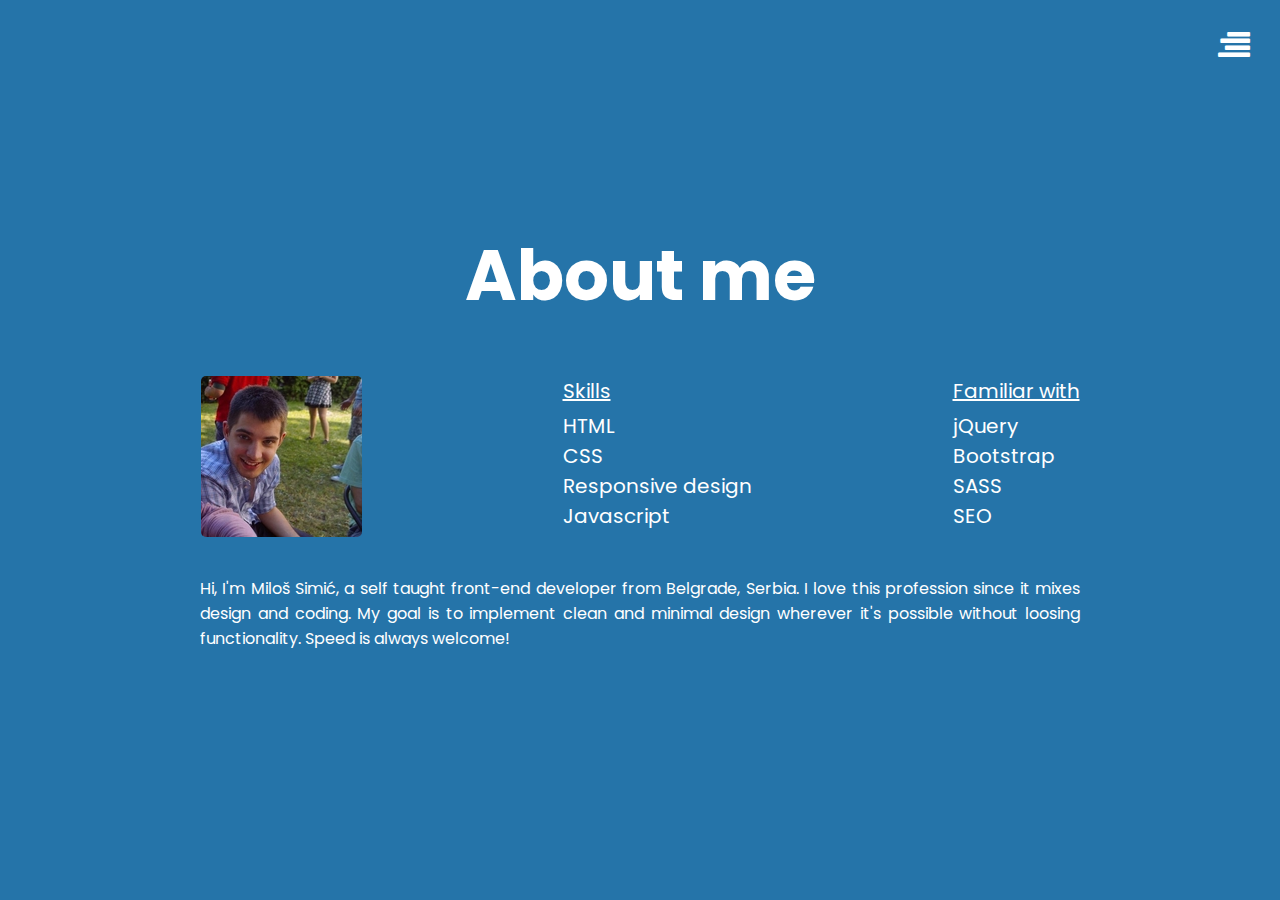
==== about.html @ 6d7745ae "Update about.html" ====
<!DOCTYPE html>
<html>
    <head>
        <title>Miloš Simić</title>
        <meta charset="utf-8">
        <link href="assets/css/style.css" type="text/css" rel="stylesheet">
        <link href="https://maxcdn.bootstrapcdn.com/font-awesome/4.7.0/css/font-awesome.min.css" rel="stylesheet">
        <meta name="viewport" content="width=device-width, initial-scale=1.0">
    </head>
    
    <body>
        <section class="about">
            <i class="fa fa-align-right fa-2x" aria-hidden="true" id="menu-open"></i>
            <h1>About me</h1>
            <div class="about-content">
                <div><img src = "assets/pictures/ja.png"></div>
                <div class="list-1"><span>Skills</span><br>
                    <ul>
                        <li>HTML</li>
                        <li>CSS</li>
                        <li>Responsive design</li>
                        <li>Javascript</li>
                    </ul>
                </div>
                <div class="list-2"><span>Familiar with</span><br>
                    <ul>
                        <li>jQuery</li>
                        <li>Bootstrap</li>
                        <li>SASS</li>
                        <li>SEO</li>
                    </ul>
                </div>
            </div>
            <div class="about-me">
                <p>Hi, I'm Miloš Simić, a self taught front-end developer from Belgrade, Serbia. I love this profession since it mixes design and coding. My goal is to implement clean and minimal design wherever it's possible without loosing functionality. Speed is always welcome!</p>
            </div>
        </section>
        
        <section class="menu">
            <i class="fa fa-times fa-3x" aria-hidden="true" id="menu-close"></i>
            <a class="menu-el-style" href="index.html">Home</a>
            <a class="menu-el-style" href="projects.html">Projects</a>
            <a class="menu-el-style" href="about.html">About</a>
            <a class="menu-el-style" href="contact.html">Contact</a>
        </section>
        
        <!--Include later in head, change JS-->
        <script src="assets/js/about.js"></script>
    </body>
</html>
---- assets/css/style.css ----
@import url('https://fonts.googleapis.com/css?family=Poppins');

body {
    margin: 0;
    font-family: 'Poppins', sans-serif;
}

a {
    color: #364d62;
    text-decoration: none;
}
 
a:visited {
    color: #364d62;
}

/*LANDING PAGE*/
.landing {
    display: flex;
    flex-direction: column;
    justify-content: center;
    text-align: center;
    min-height: 100vh;
    background-color: #dce2e3;
    color: #364d62;
    
    animation: fadeIn;
    animation-duration: 0.5s;
    animation-delay: 0s;
    animation-timing-function: ease-in;
    animation-fill-mode: forwards;
}

h1 {
    font-size: 70px;
    margin-top: -10px;
    text-align: center;
}

.title {
    font-size: 40px;
    margin-top: -1em;
}

hr {
    border: 0;
    border-bottom: 2px solid #ff636f;
    padding: 0 300px;
}

i {
    color: #364d62;
}

@media only screen and (max-width: 992px) {
    h1 {
        font-size: 50px;
    }
    
    .title {
        font-size: 35px;
    }
    
    hr {
        padding: 0 250px;
    }
}

@media only screen and (max-width: 600px) {
    h1 {
        font-size: 40px;
    }
    
    .title {
        font-size: 25px;
    }
    
    hr {
        padding: 0 150px;
    }
}

/*MENU BUTTONS*/
#menu-open {
    position: absolute;
    top: 30px;
    right: 30px;
    cursor: pointer;
}

#menu-close {
    position: absolute;
    top: 30px;
    right: 30px;
    cursor: pointer;
}

/*MENU*/
.menu {
    display: none;
    flex-direction: column;
    justify-content: center;
    text-align: center;
    min-height: 100vh;
    background-color: #ff636f;
    color: #364d62;
    
    animation: fadeIn;
    animation-duration: 0.5s;
    animation-delay: 0s;
    cubic-bezier(0.785, 0.135, 0.15, 0.86);
    animation-fill-mode: forwards;
}

.menu-el-style {
    font-size: 30px;
}

.menu-el-style:hover {
    color: #dce2e3;
    transition-timing-function: ease-in;
    transition-duration: 0.2s;
}

/*ABOUT*/
.about {
    display: flex;
    flex-direction: column;
    justify-content: center;
    min-height: 100vh;
    color: #fff;
    background-color: #2574A9;
    
    animation: fadeIn;
    animation-duration: 0.5s;
    animation-delay: 0s;
    animation-timing-function: ease-in;
    animation-fill-mode: forwards;
}

.about #menu-open {
    position: absolute;
    top: 30px;
    right: 30px;
    cursor: pointer;
    color: #fff;
}

.about-content {
    display: flex;
    flex-direction: row;
    justify-content: space-around;
    font-size: 20px;
}

ul {
    list-style: none;
    margin: 0;
    margin-top: 5px;
    padding: 0;
}

span {
    text-align: center;
    font-weight: ;
    text-decoration: underline;
}

img {
    max-width: 100%;
    border-radius: 5px;
}

.about-me {
    margin-top: 15px;
    padding: 0 40px;
    text-align: justify;
}

@media only screen and (max-width: 600px) {
    .about-content {
        flex-direction: column;
        align-content: center;
        text-align: center;
    }
    
    .about h1 {
        margin-top: 80px;
    }
    
    .list-1 {
        margin-top: 30px;
    }
    
    .list-2 {
        margin-top: 30px;
    }
}

@media only screen and (min-width: 800px) {
    .about-me {
        padding: 0 50px;
    }
    
    .about {
        padding: 0;
    }
}

@media only screen and (min-width: 992px) {
    .about-me {
        padding: 0 100px;
    }
    
    .about {
        padding: 0 100px;
    }
}

@media only screen and (min-width: 1360px) {
    .about-me {
        padding: 0 40px;
    }
    
    .about {
        padding: 0 300px;
    }
}

/*PROJECTS*/
.projects {
    display: flex;
    flex-direction: column;
    justify-content: center;
    min-height: 100vh;
    background-color: #F4D03F;
    color: #364d62;
    padding: 30px;
    
    animation: fadeIn;
    animation-duration: 0.5s;
    animation-delay: 0s;
    animation-timing-function: ease-in;
    animation-fill-mode: forwards;
}

.project-list {
    display: flex;
    flex-direction: row;
    flex-wrap: wrap;
    justify-content: center; 
}

.project-list div {
    flex-basis: 30%;
    padding: 10px;
}

figcaption {
    text-align: center;
}

@media only screen and (max-width: 800px) {
    .project-list div {
        flex-basis: 100%;
    }
    
    .projects h1 {
        margin-top: 50px;
    }
}

@media only screen and (max-width: 600px) {
    
}

/*CONTACT*/
.contact {
    display: flex;
    flex-direction: column;
    min-height: 100vh;
    justify-content: center;
    text-align: center;
    background-color: #91b496;
    color: #fff;
    
    animation: fadeIn;
    animation-duration: 0.5s;
    animation-delay: 0s;
    animation-timing-function: ease-in;
    animation-fill-mode: forwards;
}

.contact #menu-open {
    position: absolute;
    top: 30px;
    right: 30px;
    cursor: pointer;
    color: #fff;
}

@keyframes fadeIn {
    0% {
        opacity: 0;
    }
    
    100% {
        opacity: 1;
    }
}
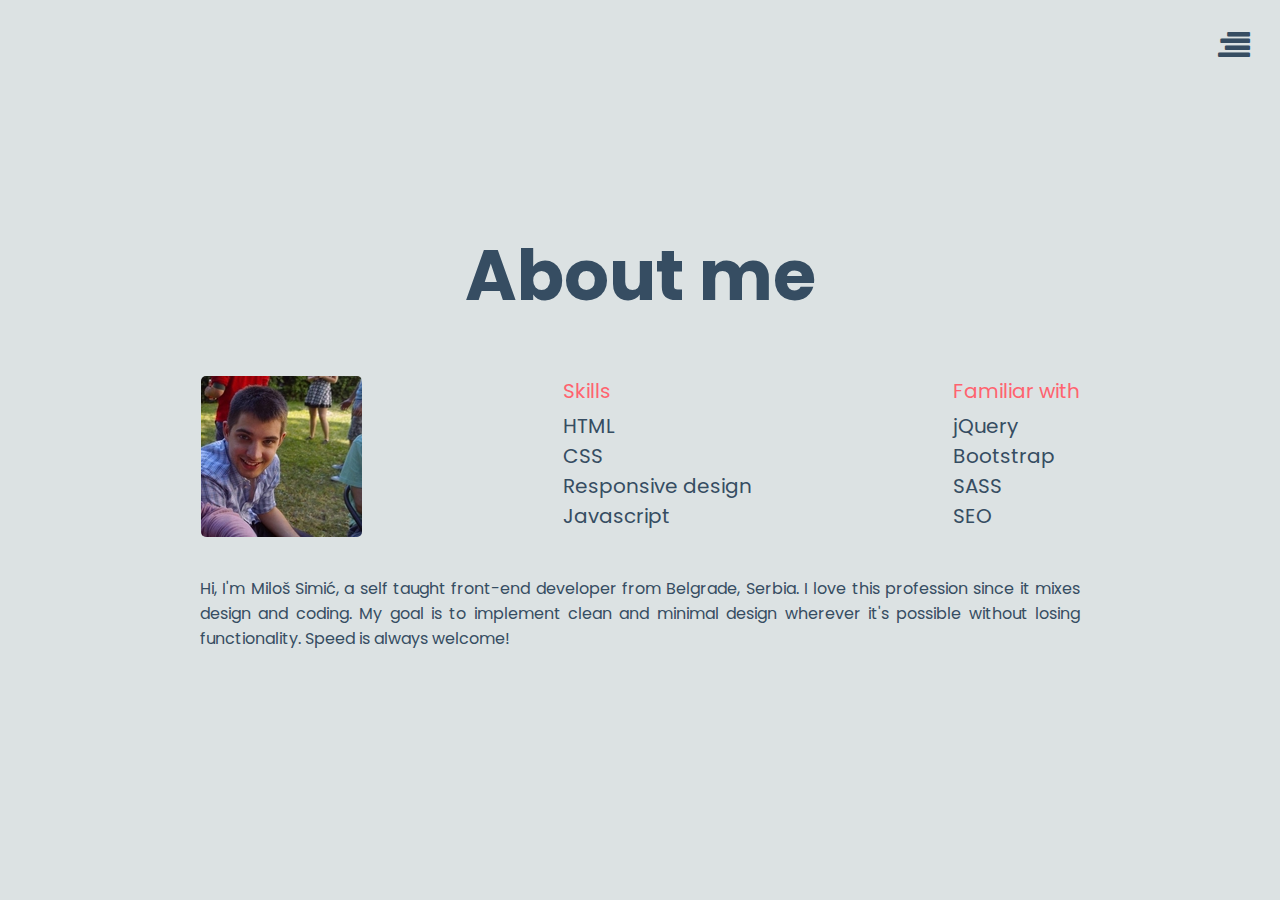
==== commit b7b6168c: "Update about.html" ====
--- a/about.html
+++ b/about.html
@@ -32,7 +32,7 @@
                 </div>
             </div>
             <div class="about-me">
-                <p>Hi, I'm Miloš Simić, a self taught front-end developer from Belgrade, Serbia. I love this profession since it mixes design and coding. My goal is to implement clean and minimal design wherever it's possible without loosing functionality. Speed is always welcome!</p>
+                <p>Hi, I'm Miloš Simić, a self taught front-end developer from Belgrade, Serbia. I love this profession since it mixes design and coding. My goal is to implement clean and minimal design wherever it's possible without losing functionality. Speed is always welcome!</p>
             </div>
         </section>
         
--- a/assets/css/style.css
+++ b/assets/css/style.css
@@ -68,15 +68,15 @@
 
 @media only screen and (max-width: 600px) {
     h1 {
-        font-size: 40px;
+        font-size: 30px;
     }
     
     .title {
-        font-size: 25px;
+        font-size: 20px;
     }
     
     hr {
-        padding: 0 150px;
+        padding: 0 125px;
     }
 }
 
@@ -128,22 +128,14 @@
     flex-direction: column;
     justify-content: center;
     min-height: 100vh;
-    color: #fff;
-    background-color: #2574A9;
+    color: #364d62;
+    background-color: #dce2e3;
     
     animation: fadeIn;
     animation-duration: 0.5s;
     animation-delay: 0s;
     animation-timing-function: ease-in;
     animation-fill-mode: forwards;
-}
-
-.about #menu-open {
-    position: absolute;
-    top: 30px;
-    right: 30px;
-    cursor: pointer;
-    color: #fff;
 }
 
 .about-content {
@@ -163,7 +155,7 @@
 span {
     text-align: center;
     font-weight: ;
-    text-decoration: underline;
+    color: #ff636f;
 }
 
 img {
@@ -219,7 +211,7 @@
 
 @media only screen and (min-width: 1360px) {
     .about-me {
-        padding: 0 40px;
+        padding: 0 50px;
     }
     
     .about {
@@ -233,9 +225,9 @@
     flex-direction: column;
     justify-content: center;
     min-height: 100vh;
-    background-color: #F4D03F;
-    color: #364d62;
-    padding: 30px;
+    background-color: #dce2e3;
+    color: #364d62;
+    padding: 30px 30px 30px 30px;
     
     animation: fadeIn;
     animation-duration: 0.5s;
@@ -260,6 +252,12 @@
     text-align: center;
 }
 
+@media only screen and (min-width: 1360px) {
+    .projects {
+        padding: 50px 30px 30px 30px;
+    }
+}
+
 @media only screen and (max-width: 800px) {
     .project-list div {
         flex-basis: 100%;
@@ -281,22 +279,14 @@
     min-height: 100vh;
     justify-content: center;
     text-align: center;
-    background-color: #91b496;
-    color: #fff;
+    background-color: #dce2e3;
+    color: #364d62;
     
     animation: fadeIn;
     animation-duration: 0.5s;
     animation-delay: 0s;
     animation-timing-function: ease-in;
     animation-fill-mode: forwards;
-}
-
-.contact #menu-open {
-    position: absolute;
-    top: 30px;
-    right: 30px;
-    cursor: pointer;
-    color: #fff;
 }
 
 @keyframes fadeIn {
@@ -307,4 +297,4 @@
     100% {
         opacity: 1;
     }
-}+}
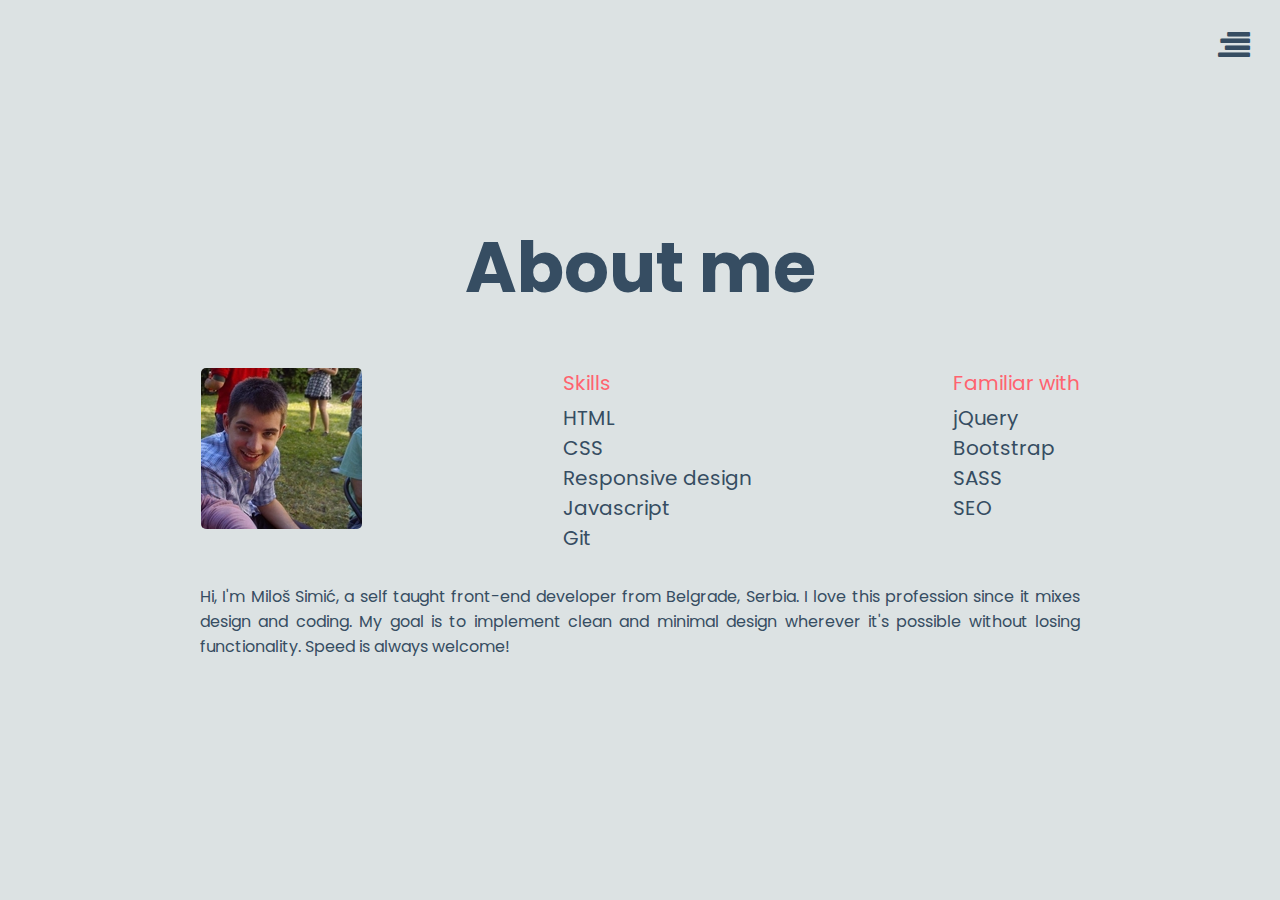
==== commit b6515342: "Update about.html" ====
--- a/about.html
+++ b/about.html
@@ -20,6 +20,7 @@
                         <li>CSS</li>
                         <li>Responsive design</li>
                         <li>Javascript</li>
+                        <li>Git</li>
                     </ul>
                 </div>
                 <div class="list-2"><span>Familiar with</span><br>
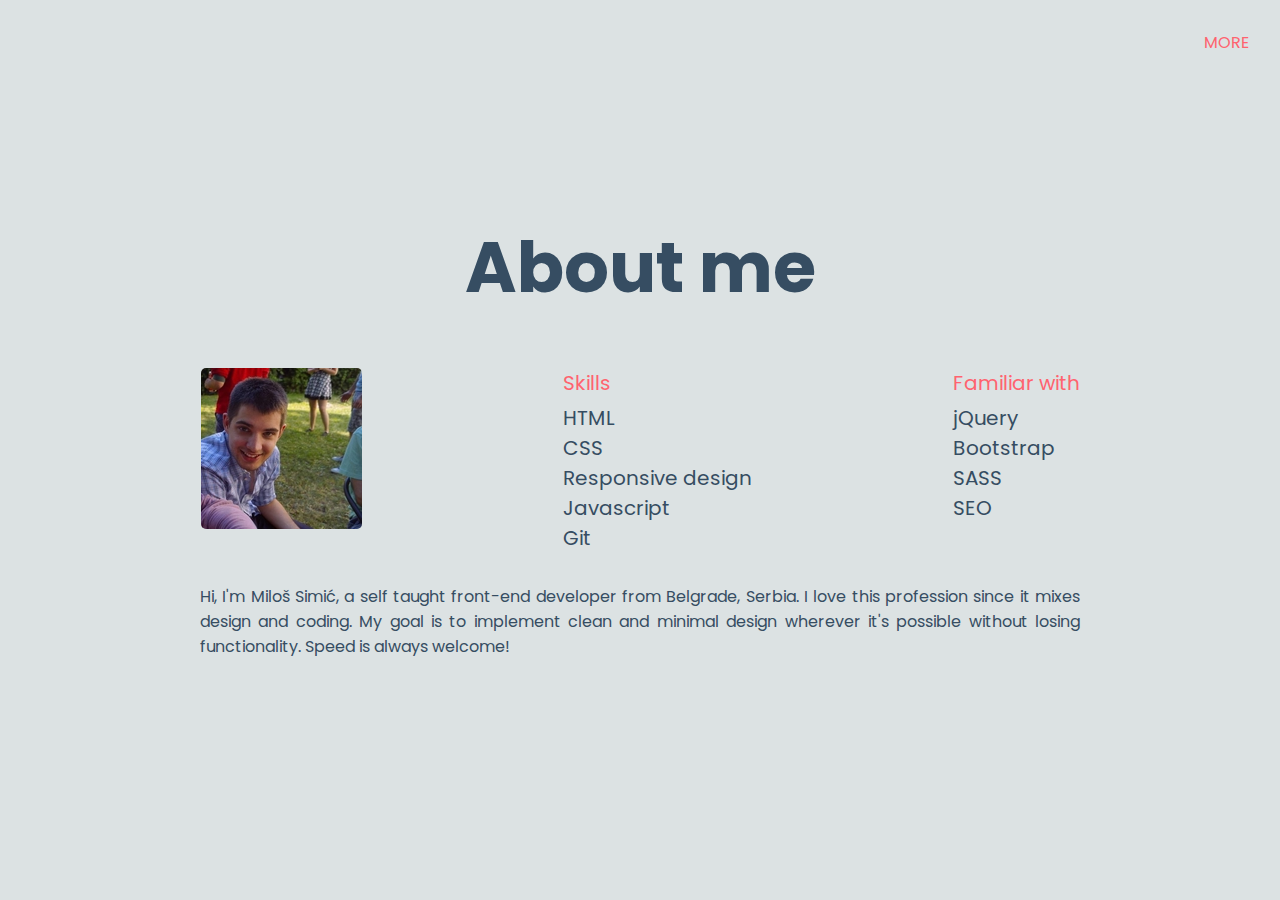
==== commit ceeaf47a: "Update about.html" ====
--- a/about.html
+++ b/about.html
@@ -10,7 +10,8 @@
     
     <body>
         <section class="about">
-            <i class="fa fa-align-right fa-2x" aria-hidden="true" id="menu-open"></i>
+            <!--<i class="fa fa-align-right fa-2x" aria-hidden="true" id="menu-open"></i>-->
+            <span id="menu-open">MORE</span>
             <h1>About me</h1>
             <div class="about-content">
                 <div><img src = "assets/pictures/ja.png"></div>
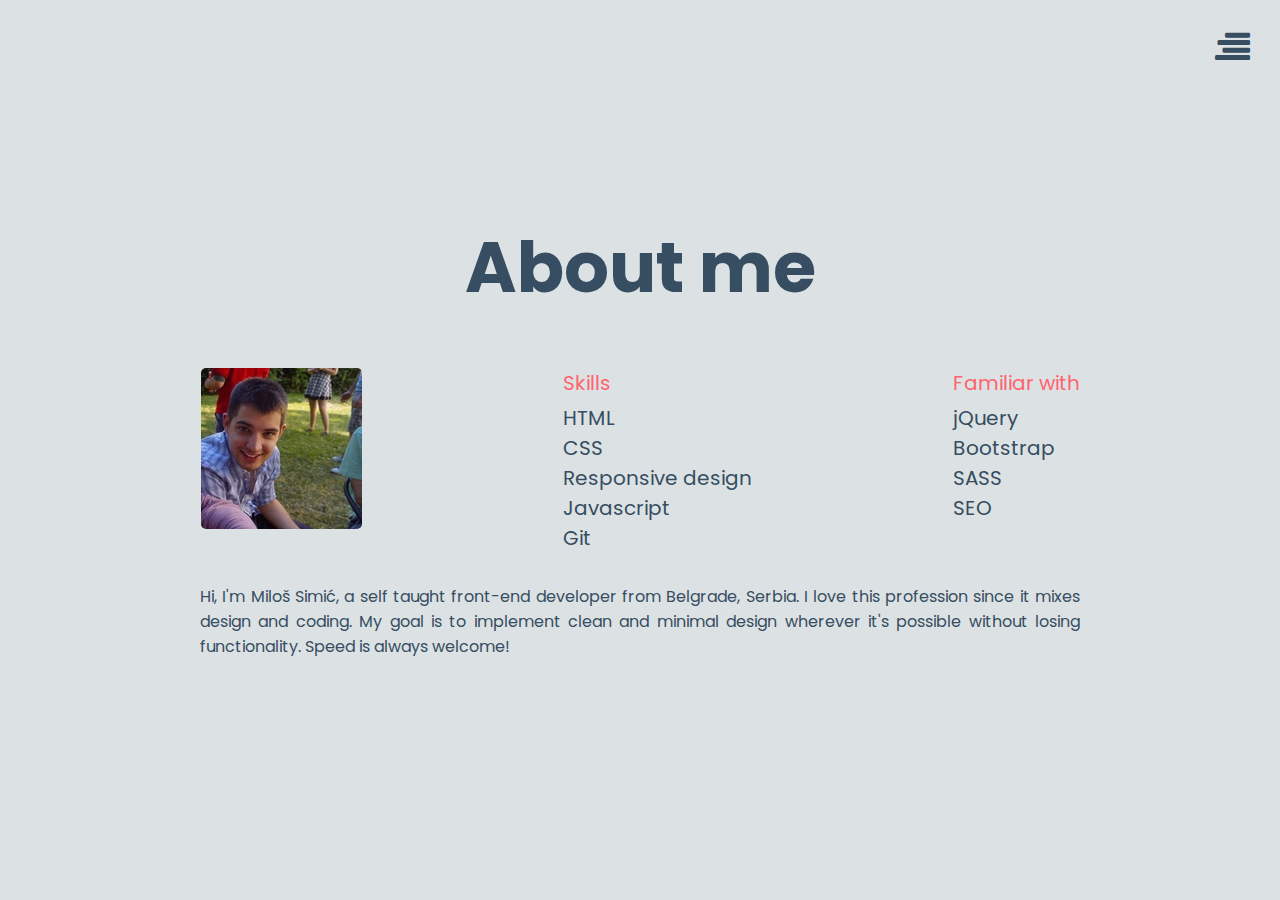
==== commit 43e965f8: "Fixed font-size, changed more button to hamburger and minor margin, padding fixes" ====
--- a/about.html
+++ b/about.html
@@ -10,8 +10,8 @@
     
     <body>
         <section class="about">
-            <!--<i class="fa fa-align-right fa-2x" aria-hidden="true" id="menu-open"></i>-->
-            <span id="menu-open">MORE</span>
+            <i class="fa fa-align-right" aria-hidden="true" id="menu-open"></i>
+            <!--<span id="menu-open">MORE</span>-->
             <h1>About me</h1>
             <div class="about-content">
                 <div><img src = "assets/pictures/ja.png"></div>
--- a/assets/css/style.css
+++ b/assets/css/style.css
@@ -14,6 +14,11 @@
     color: #364d62;
 }
 
+span {
+    text-align: center;
+    color: #ff636f;
+}
+
 /*LANDING PAGE*/
 .landing {
     display: flex;
@@ -31,7 +36,7 @@
     animation-fill-mode: forwards;
 }
 
-h1 {
+.landing h1 {
     font-size: 70px;
     margin-top: -10px;
     text-align: center;
@@ -53,29 +58,29 @@
 }
 
 @media only screen and (max-width: 992px) {
-    h1 {
+    .landing h1 {
         font-size: 50px;
     }
     
-    .title {
+    .landing .title {
         font-size: 35px;
     }
     
-    hr {
+    .landing hr {
         padding: 0 250px;
     }
 }
 
 @media only screen and (max-width: 600px) {
-    h1 {
-        font-size: 30px;
-    }
-    
-    .title {
+    .landing h1 {
+        font-size: 30px;
+    }
+    
+    .landing .title {
         font-size: 20px;
     }
     
-    hr {
+    .landing hr {
         padding: 0 125px;
     }
 }
@@ -86,12 +91,13 @@
     top: 30px;
     right: 30px;
     cursor: pointer;
+    font-size: 35px;
 }
 
 #menu-close {
     position: absolute;
-    top: 30px;
-    right: 30px;
+    top: 23px;
+    right: 28px;
     cursor: pointer;
 }
 
@@ -145,20 +151,20 @@
     font-size: 20px;
 }
 
-ul {
+.about h1 {
+    font-size: 70px;
+    margin-top: -10px;
+    text-align: center;
+}
+
+.about ul {
     list-style: none;
     margin: 0;
     margin-top: 5px;
     padding: 0;
 }
 
-span {
-    text-align: center;
-    font-weight: ;
-    color: #ff636f;
-}
-
-img {
+.about img {
     max-width: 100%;
     border-radius: 5px;
 }
@@ -169,7 +175,25 @@
     text-align: justify;
 }
 
+@media only screen and (max-width: 992px) {
+    .about h1 {
+        font-size: 50px;
+    }
+}
+
 @media only screen and (max-width: 600px) {
+    .menu a {
+        font-size: 25px;
+    }
+    
+    #menu-open {
+        font-size: 30px;
+    }
+    
+    #menu-close {
+        font-size: 40px;
+    }
+    
     .about-content {
         flex-direction: column;
         align-content: center;
@@ -178,13 +202,14 @@
     
     .about h1 {
         margin-top: 80px;
-    }
-    
-    .list-1 {
+        font-size: 30px;
+    }
+    
+    .about .list-1 {
         margin-top: 30px;
     }
     
-    .list-2 {
+    .about .list-2 {
         margin-top: 30px;
     }
 }
@@ -236,6 +261,17 @@
     animation-fill-mode: forwards;
 }
 
+.projects h1 {
+    font-size: 70px;
+    margin-top: 10px;
+    text-align: center;
+}
+
+.projects div img {
+    border-radius: 5px 5px 0 0;
+    max-width: 100%;
+}
+
 .project-list {
     display: flex;
     flex-direction: row;
@@ -245,17 +281,31 @@
 
 .project-list div {
     flex-basis: 30%;
-    padding: 10px;
-}
-
-figcaption {
-    text-align: center;
+    padding: 20px 20px 20px 20px;
+}
+
+.projects figcaption {
+    text-align: center;
+    border: 1px solid #364d62;
+    margin-top: -8px;
+    padding: 15px 5px 15px 5px;
+    border-radius: 0 0 5px 5px;
 }
 
 @media only screen and (min-width: 1360px) {
     .projects {
         padding: 50px 30px 30px 30px;
     }
+    
+    .projects h1 {
+        margin-bottom: 25px;
+    }
+}
+
+@media only screen and (max-width: 992px) {
+    .projects h1 {
+        font-size: 50px;
+    }
 }
 
 @media only screen and (max-width: 800px) {
@@ -264,12 +314,23 @@
     }
     
     .projects h1 {
-        margin-top: 50px;
+        margin-top: 45px;
     }
 }
 
 @media only screen and (max-width: 600px) {
-    
+    .projects h1 {
+        margin-bottom: 10px;
+        font-size: 30px;
+    }
+    
+    .projects div figcaption {
+        font-size: 15px;
+    }
+    
+    .project-list div {
+        padding: 10px 10px;
+    }
 }
 
 /*CONTACT*/
@@ -287,6 +348,18 @@
     animation-delay: 0s;
     animation-timing-function: ease-in;
     animation-fill-mode: forwards;
+}
+
+.contact h1 {
+    font-size: 70px;
+    margin-top: -10px;
+    margin-bottom: 0;
+    text-align: center;
+}
+
+.contact h2 {
+    margin: 0;
+    padding: 10px;
 }
 
 @keyframes fadeIn {
@@ -298,3 +371,19 @@
         opacity: 1;
     }
 }
+
+@media only screen and (max-width: 992px) {
+    .contact h1 {
+        font-size: 50px;
+    }
+}
+
+@media only screen and (max-width: 600px) {
+    .contact h1 {
+        font-size: 30px;
+    }
+    
+    .contact h2 {
+        font-size: 17px;
+    }
+}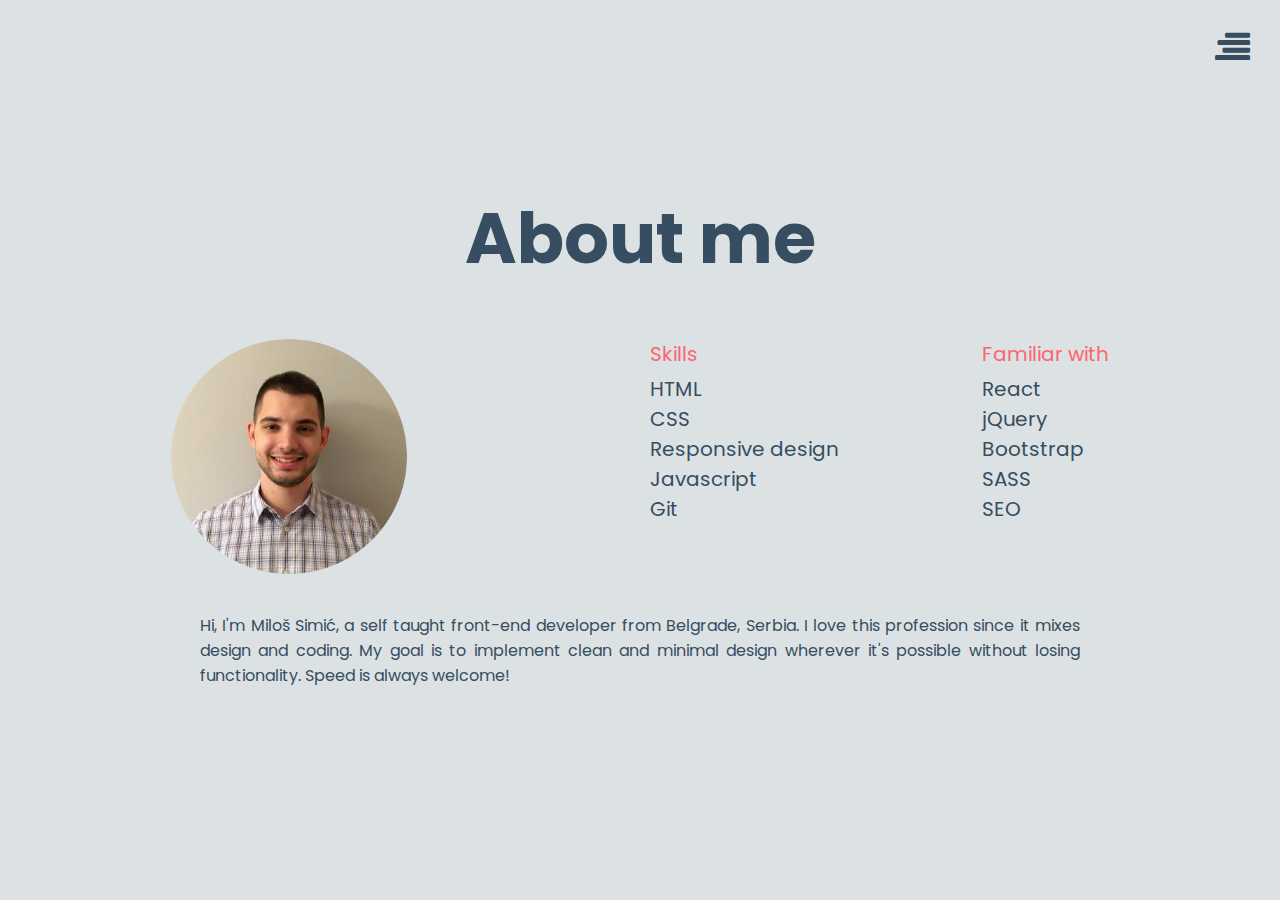
==== commit 3026bb0d: "updated portfolio and changed profile picture" ====
--- a/about.html
+++ b/about.html
@@ -14,7 +14,7 @@
             <!--<span id="menu-open">MORE</span>-->
             <h1>About me</h1>
             <div class="about-content">
-                <div><img src = "assets/pictures/ja.png"></div>
+                <div><img src = "assets/pictures/ja2.png"></div>
                 <div class="list-1"><span>Skills</span><br>
                     <ul>
                         <li>HTML</li>
@@ -26,6 +26,7 @@
                 </div>
                 <div class="list-2"><span>Familiar with</span><br>
                     <ul>
+                        <li>React</li>
                         <li>jQuery</li>
                         <li>Bootstrap</li>
                         <li>SASS</li>
--- a/assets/css/style.css
+++ b/assets/css/style.css
@@ -92,6 +92,35 @@
     right: 30px;
     cursor: pointer;
     font-size: 35px;
+    
+    animation-name: bounce;
+    animation-iteration-count: 2;
+    animation-duration: 1s;
+    animation-fill-mode: forwards;
+    animation-timing-function: linear;
+    animation-delay: 0s;
+}
+
+@keyframes bounce {
+    0% {
+        transform: translateX(0px);
+    }
+    
+    25% {
+        transform: translateX(-10px);
+    }
+    
+    50% {
+        transform: translateX(0px);
+    }
+    
+    75% {
+        transform: translateX(-10px);
+    }
+    
+    100% {
+        transform: translateX(0px);
+    }
 }
 
 #menu-close {
@@ -165,8 +194,8 @@
 }
 
 .about img {
-    max-width: 100%;
-    border-radius: 5px;
+    max-width: 70%;
+    /*border-radius: 5px;*/
 }
 
 .about-me {
@@ -188,6 +217,7 @@
     
     #menu-open {
         font-size: 30px;
+        animation: none;
     }
     
     #menu-close {
@@ -276,12 +306,13 @@
     display: flex;
     flex-direction: row;
     flex-wrap: wrap;
-    justify-content: center; 
+    justify-content: center;
 }
 
 .project-list div {
     flex-basis: 30%;
     padding: 20px 20px 20px 20px;
+    font-size: 15px;
 }
 
 .projects figcaption {
@@ -302,9 +333,13 @@
     }
 }
 
-@media only screen and (max-width: 992px) {
+@media only screen and (max-width: 1024px) {
     .projects h1 {
         font-size: 50px;
+    }
+    
+    .project-list div {
+        flex-basis: 40%;
     }
 }
 
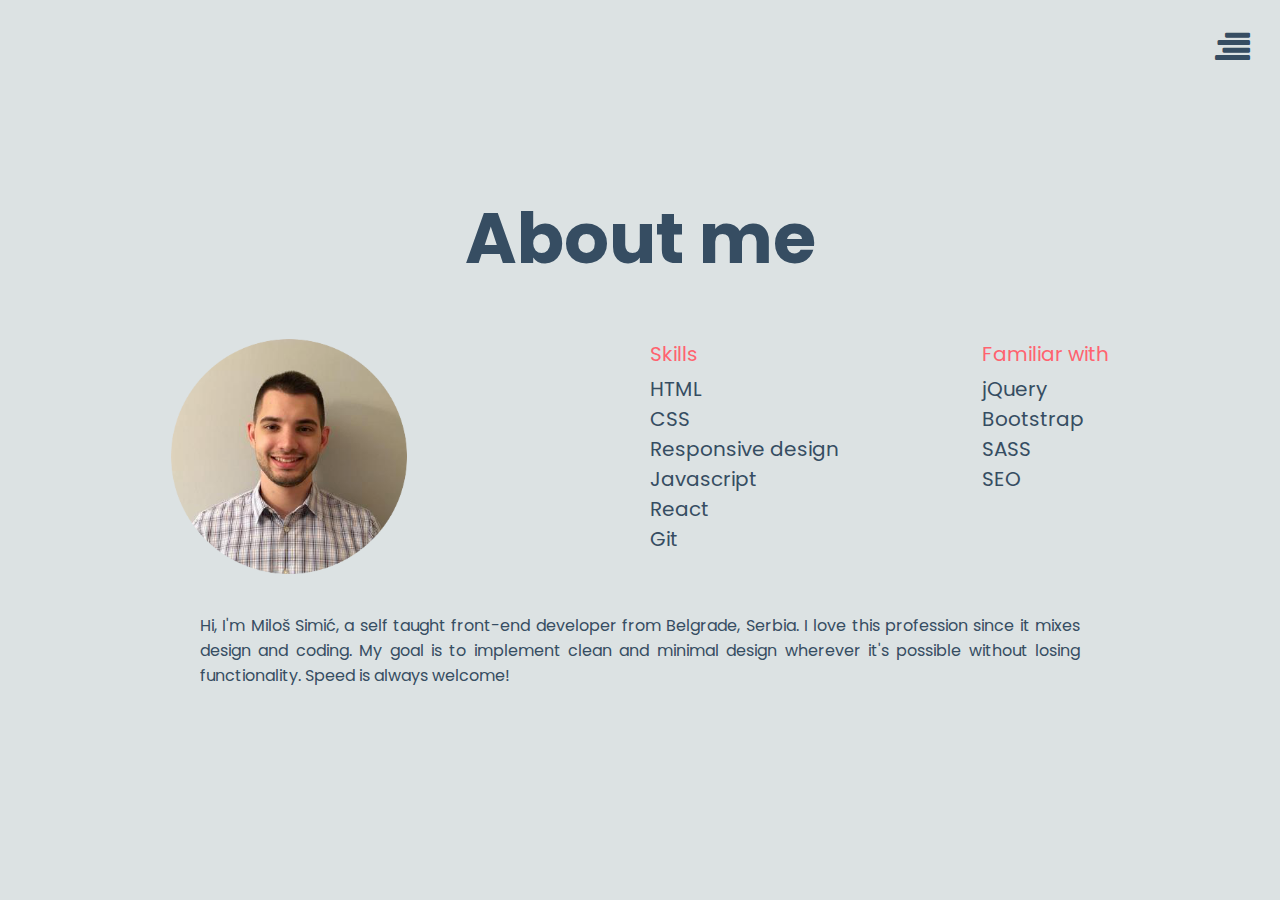
==== commit 3ffd92ed: "changed content in about page" ====
--- a/about.html
+++ b/about.html
@@ -21,12 +21,12 @@
                         <li>CSS</li>
                         <li>Responsive design</li>
                         <li>Javascript</li>
+                        <li>React</li>
                         <li>Git</li>
                     </ul>
                 </div>
                 <div class="list-2"><span>Familiar with</span><br>
                     <ul>
-                        <li>React</li>
                         <li>jQuery</li>
                         <li>Bootstrap</li>
                         <li>SASS</li>
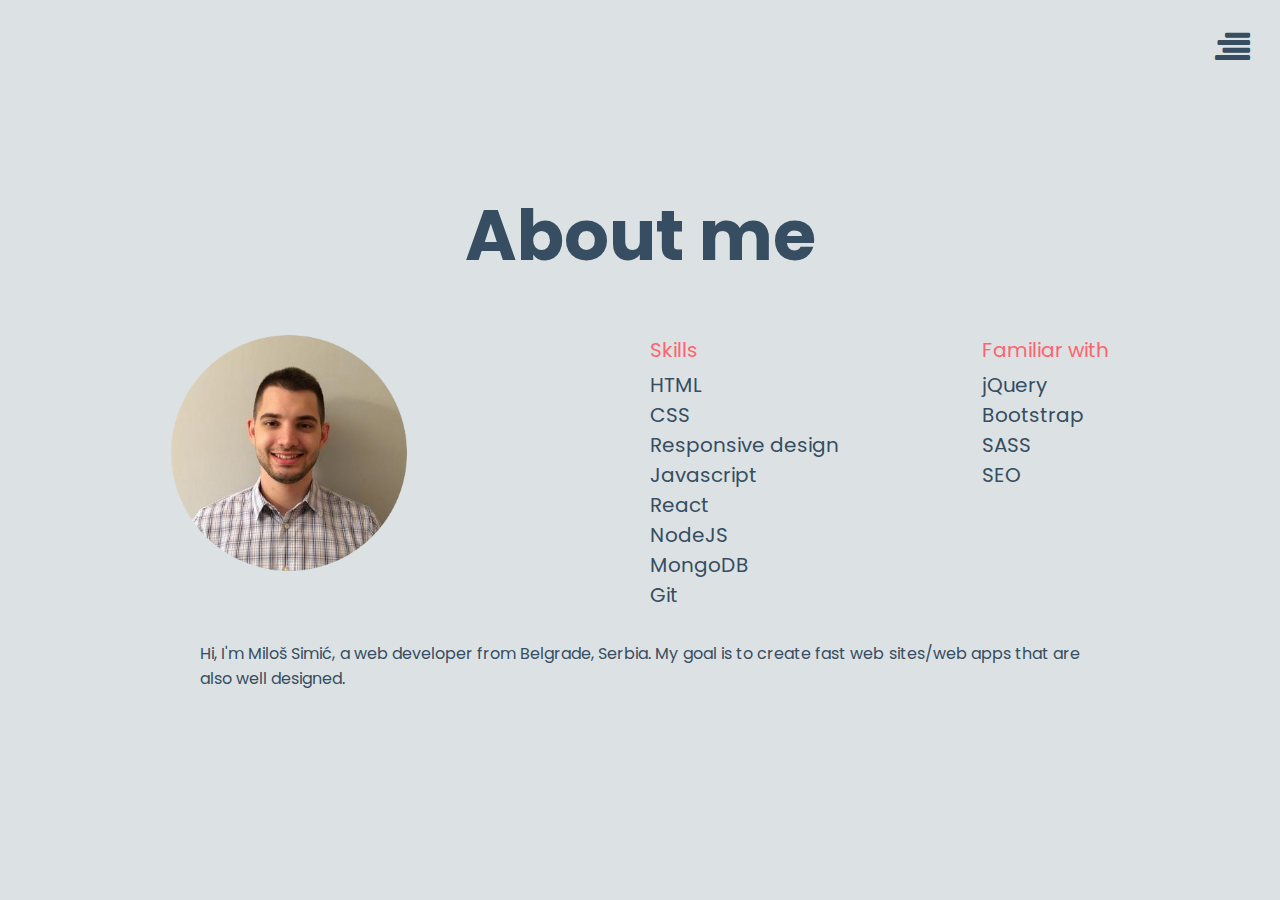
==== commit a5a6bba0: "updated project list" ====
--- a/about.html
+++ b/about.html
@@ -22,6 +22,8 @@
                         <li>Responsive design</li>
                         <li>Javascript</li>
                         <li>React</li>
+                        <li>NodeJS</li>
+                        <li>MongoDB</li>
                         <li>Git</li>
                     </ul>
                 </div>
@@ -35,7 +37,7 @@
                 </div>
             </div>
             <div class="about-me">
-                <p>Hi, I'm Miloš Simić, a self taught front-end developer from Belgrade, Serbia. I love this profession since it mixes design and coding. My goal is to implement clean and minimal design wherever it's possible without losing functionality. Speed is always welcome!</p>
+                <p>Hi, I'm Miloš Simić, a web developer from Belgrade, Serbia. My goal is to create fast web sites/web apps that are also well designed.</p>
             </div>
         </section>
         
